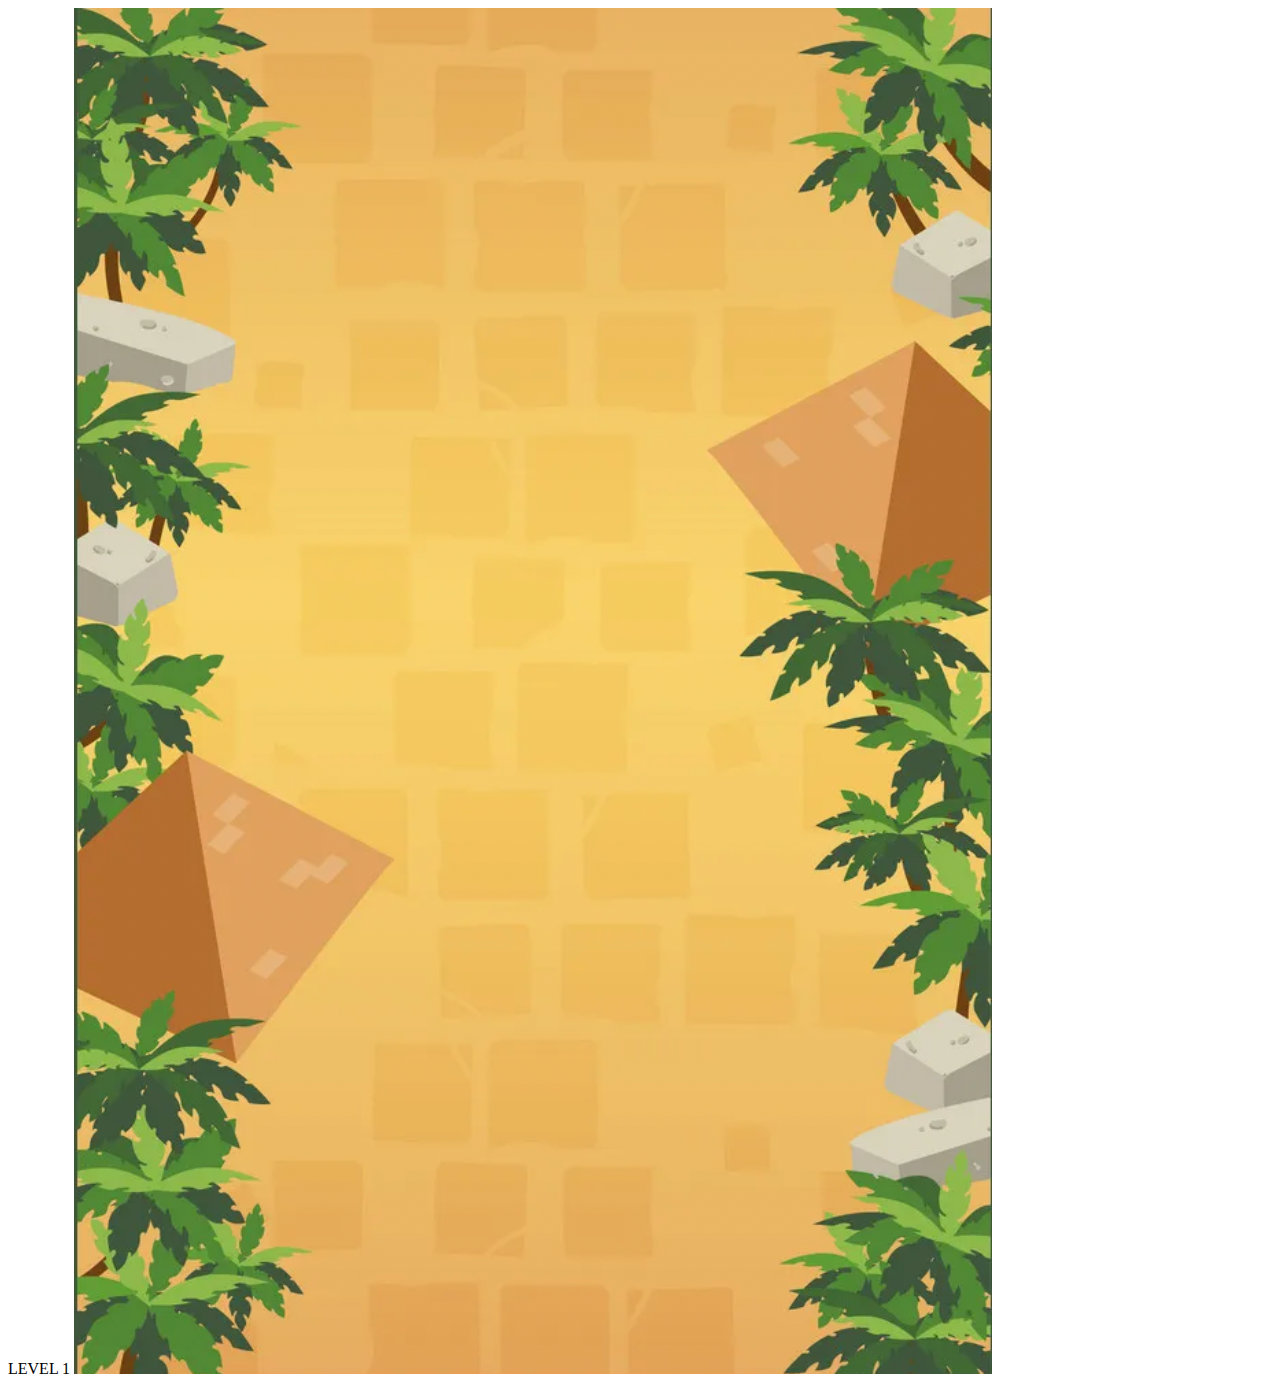
==== game.html @ 255ef078 "lalala" ====
<!DOCTYPE html>
<html lang="en">
<head>
    <meta charset="UTF-8">
    <meta name="viewport" content="width=device-width, initial-scale=1.0">
    <link href="https://cdn.jsdelivr.net/npm/bootstrap@5.1.3/dist/css/bootstrap.min.css" rel="stylesheet" integrity="sha384-1BmE4kWBq78iYhFldvKuhfTAU6auU8tT94WrHftjDbrCEXSU1oBoqyl2QvZ6jIW3" crossorigin="anonymous">
    <title>Document</title>
</head>
<body>
    LEVEL 1 
    <img src="Screen Shot 2022-03-23 at 09.40.52.png" alt="">
</body>
</html>
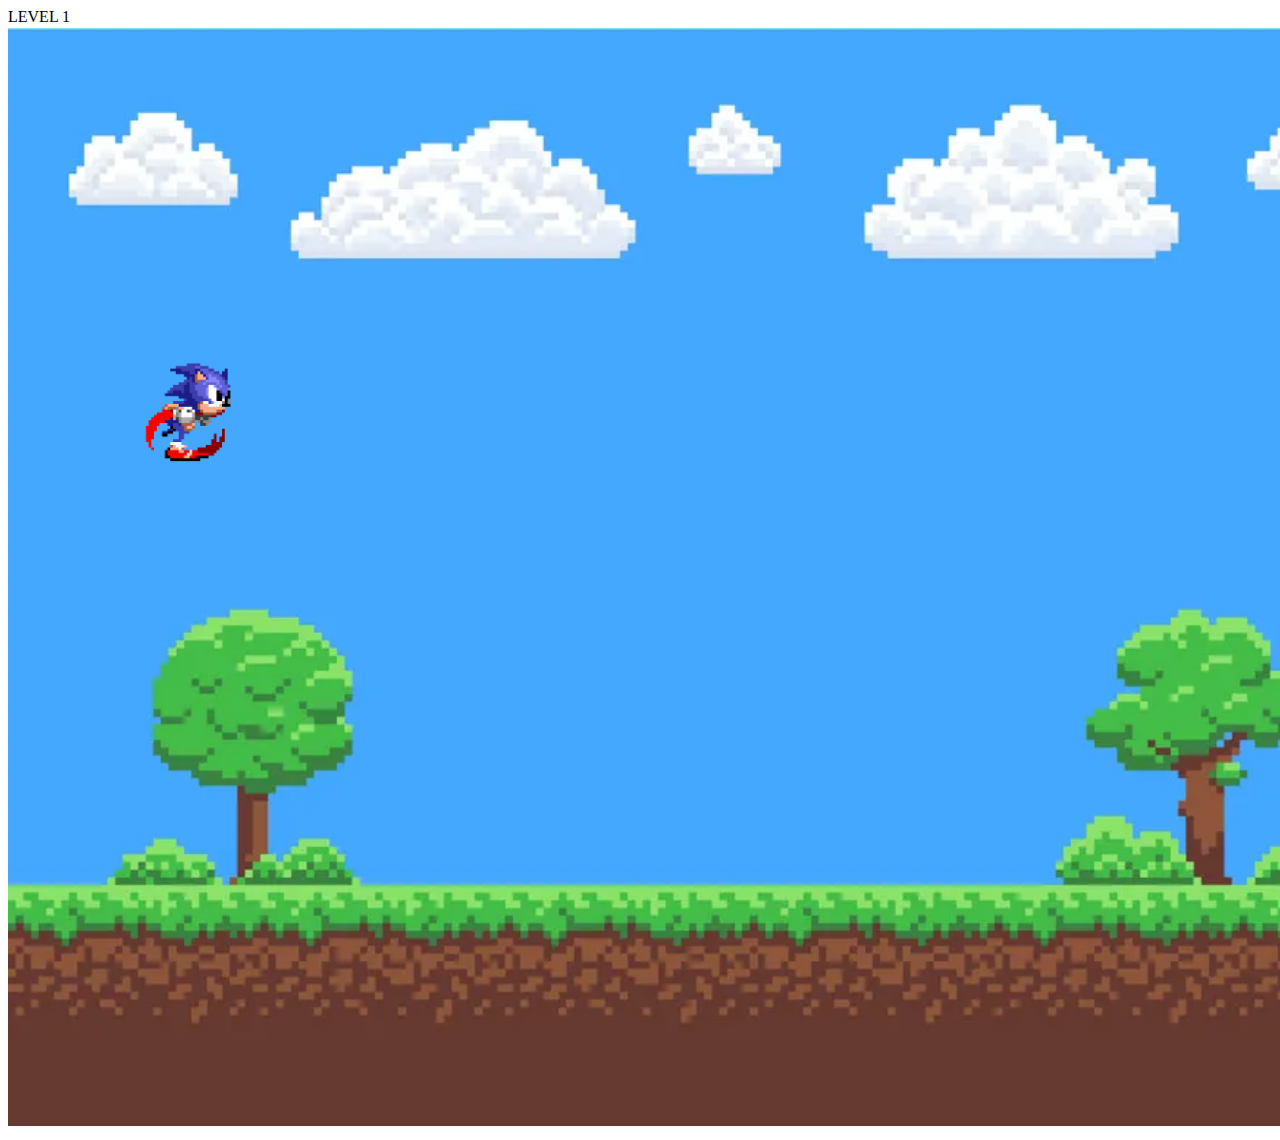
==== commit e063cc90: "siuuuuuuuuuuuuuuuuuuuuuuuuuuuuuuuuvuuuuuuuuuuuuuuuuuuuuuuuuuuuuuuuuuuuuuuuuuuuuuuuuuuuuuuuuuuuuuuuuu" ====
--- a/game.html
+++ b/game.html
@@ -3,11 +3,18 @@
 <head>
     <meta charset="UTF-8">
     <meta name="viewport" content="width=device-width, initial-scale=1.0">
+    <link rel="stylesheet" href="style.css">
     <link href="https://cdn.jsdelivr.net/npm/bootstrap@5.1.3/dist/css/bootstrap.min.css" rel="stylesheet" integrity="sha384-1BmE4kWBq78iYhFldvKuhfTAU6auU8tT94WrHftjDbrCEXSU1oBoqyl2QvZ6jIW3" crossorigin="anonymous">
     <title>Document</title>
 </head>
 <body>
     LEVEL 1 
-    <img src="Screen Shot 2022-03-23 at 09.40.52.png" alt="">
+   
+    <img src="Screen Shot 2022-03-30 at 09.22.50.png" alt="">
+    <div class="game-container">
+        <div class="sonic-container">
+          <img src="bro.gif" alt="">
+        </div>
+    
 </body>
 </html>--- a/style.css
+++ b/style.css
@@ -0,0 +1,15 @@
+.sonic-container{
+    width: 120px;
+    position: absolute;
+    left: 10%;
+    top: 40%;
+    /* forwards the animation remain in the state of the end */
+    animation: birdAnim 4s  infinite;
+  }
+  
+  .sonic-container img{
+    width: 100%;
+  }
+  .img{
+      
+  }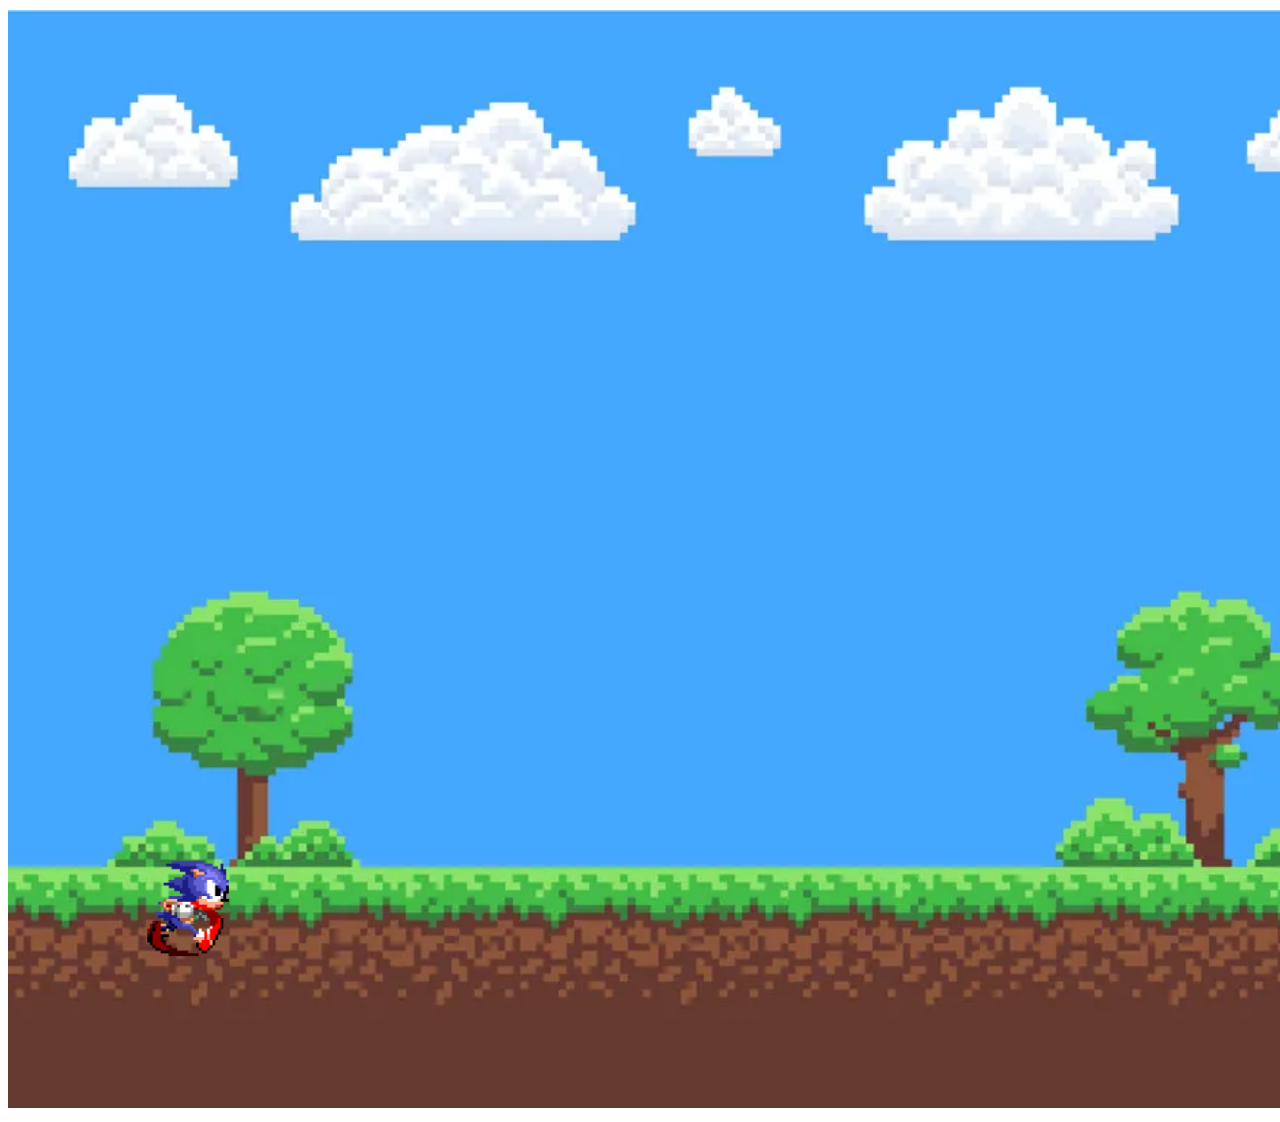
==== commit f5123e8a: "wow" ====
--- a/game.html
+++ b/game.html
@@ -8,7 +8,7 @@
     <title>Document</title>
 </head>
 <body>
-    LEVEL 1 
+    
    
     <img src="Screen Shot 2022-03-30 at 09.22.50.png" alt="">
     <div class="game-container">
--- a/style.css
+++ b/style.css
@@ -1,15 +1,31 @@
+
 .sonic-container{
     width: 120px;
     position: absolute;
     left: 10%;
-    top: 40%;
-    /* forwards the animation remain in the state of the end */
-    animation: birdAnim 4s  infinite;
+    top: 95%;
+    
+    
   }
   
   .sonic-container img{
     width: 100%;
   }
-  .img{
-      
-  }+.img{
+  margin-right: 20px;
+
+} 
+
+.sonic-container2{
+  width: 120px;
+  position: absolute;
+  left: 10%;
+  top: 95%;
+  
+  
+}
+
+.sonic-container2 img{
+  width: 100%;
+}
+    
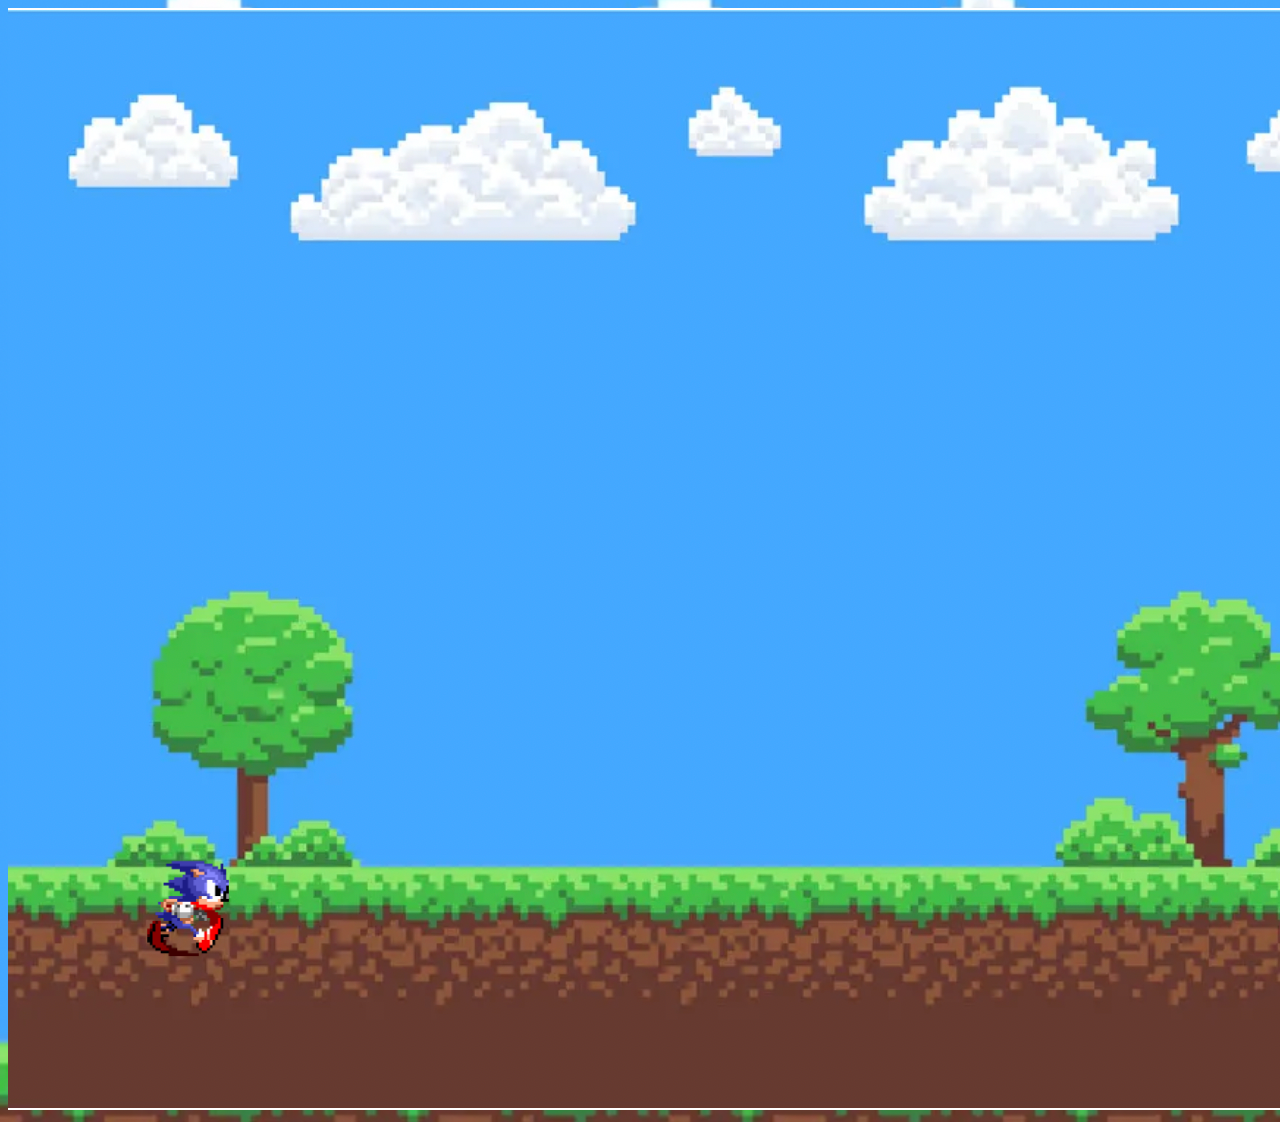
==== commit 890dd9d4: "cacca" ====
--- a/game.html
+++ b/game.html
@@ -15,6 +15,10 @@
         <div class="sonic-container">
           <img src="bro.gif" alt="">
         </div>
+        </div>
     
+
+
+        
 </body>
 </html>--- a/style.css
+++ b/style.css
@@ -1,4 +1,10 @@
 
+
+body{
+  background-image:url(Screen\ Shot\ 2022-04-06\ at\ 09.03.30.png);
+  background-size:cover;
+  min-height: 100vh;
+}
 .sonic-container{
     width: 120px;
     position: absolute;
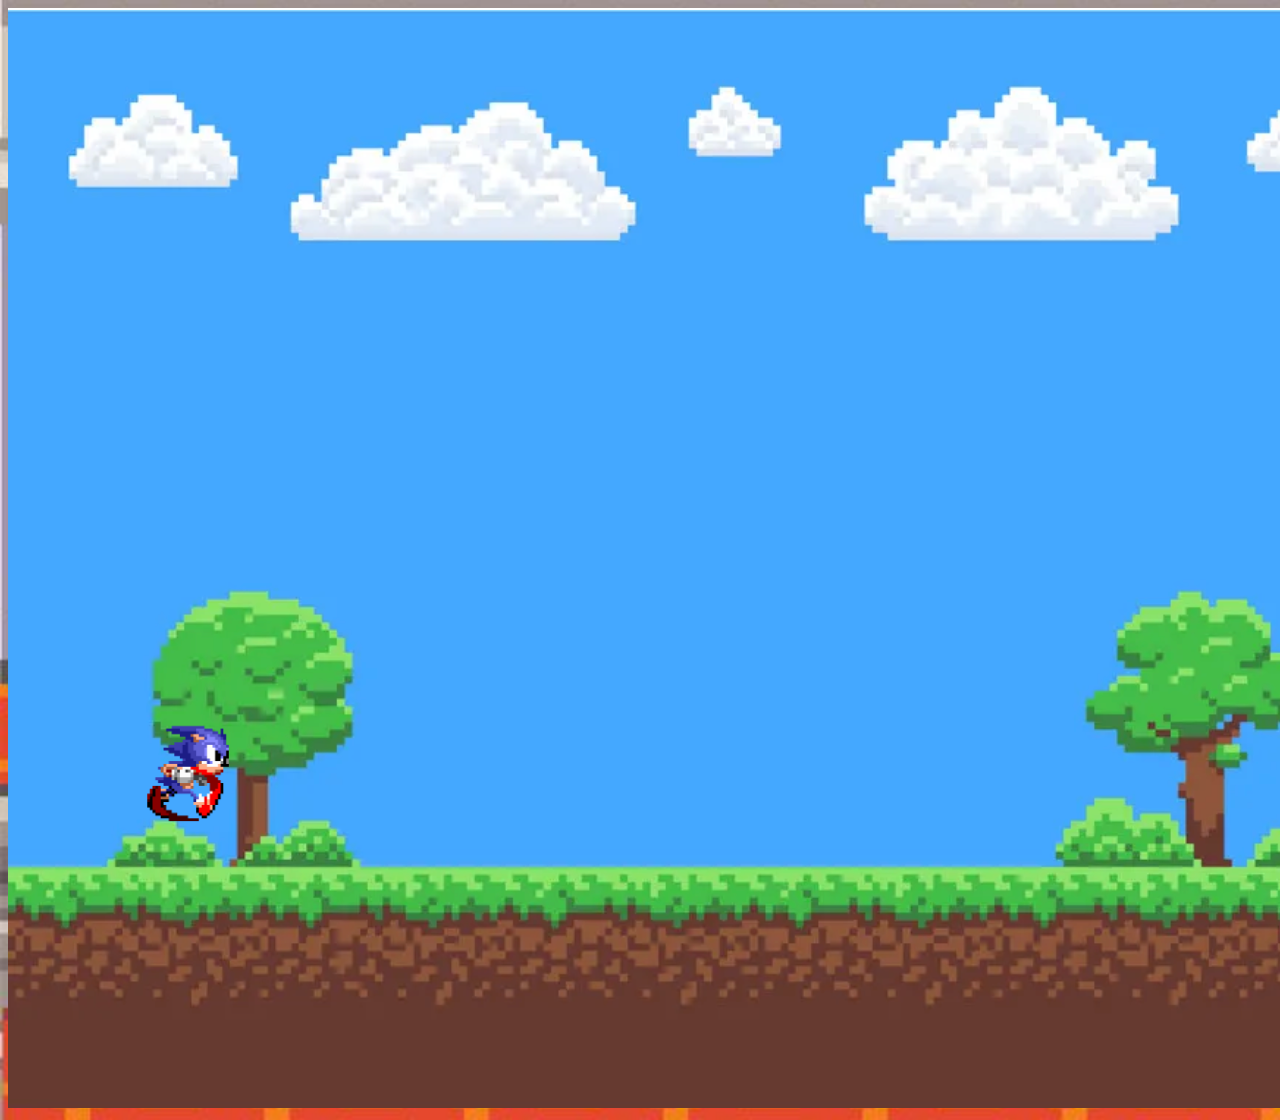
==== commit f7b02bce: "dbe" ====
--- a/game.html
+++ b/game.html
@@ -10,7 +10,7 @@
 <body>
     
    
-    <img src="Screen Shot 2022-03-30 at 09.22.50.png" alt="">
+    <img src="Screen Shot 2022-05-04 at 09.39.18.png" alt="">
     <div class="game-container">
         <div class="sonic-container">
           <img src="bro.gif" alt="">
--- a/style.css
+++ b/style.css
@@ -1,7 +1,7 @@
-
+                       
 
 body{
-  background-image:url(Screen\ Shot\ 2022-04-06\ at\ 09.03.30.png);
+  background-image:url(Screen\ Shot\ 2022-05-04\ at\ 09.39.18.png);
   background-size:cover;
   min-height: 100vh;
 }
@@ -9,7 +9,7 @@
     width: 120px;
     position: absolute;
     left: 10%;
-    top: 95%;
+    top: 80%;
     
     
   }
@@ -17,10 +17,7 @@
   .sonic-container img{
     width: 100%;
   }
-.img{
-  margin-right: 20px;
-
-} 
+
 
 .sonic-container2{
   width: 120px;
@@ -34,4 +31,360 @@
 .sonic-container2 img{
   width: 100%;
 }
-    
+
+
+body{
+  background-image:url(IMG_4899.JPG);
+  background-size:cover
+  min-height: 100vh;
+}
+
+.sonic-container3{
+  width: 150px;
+  position: absolute;
+  left: 0%;
+  top: 72%;
+}
+  
+
+
+.sonic-container3 img{
+  width: 90%;
+}    
+
+
+
+
+
+
+
+
+
+
+
+
+
+
+
+
+
+
+
+
+
+
+
+
+
+
+
+
+
+
+
+
+
+
+
+
+
+
+
+
+
+
+
+
+
+
+
+
+
+
+
+
+
+
+
+
+
+
+
+
+
+
+
+
+
+
+
+
+
+
+
+
+
+
+
+
+
+
+
+
+
+
+
+
+
+
+
+
+
+
+
+
+
+
+
+
+
+
+
+
+
+
+
+
+
+
+
+
+
+
+
+
+
+
+
+
+
+
+
+
+
+
+
+
+
+
+
+
+
+
+
+
+
+
+
+
+
+
+
+
+
+
+
+
+
+
+
+
+
+
+
+
+
+
+
+
+
+
+
+
+
+
+
+
+
+
+
+
+
+
+
+
+
+
+
+
+
+
+
+
+
+
+
+
+
+
+
+
+
+
+
+
+
+
+
+
+
+
+
+
+
+
+
+
+
+
+
+
+
+
+
+
+
+
+
+
+
+
+
+
+
+
+
+
+
+
+
+
+
+
+
+
+
+
+
+
+
+
+
+
+
+
+
+
+
+
+
+
+
+
+
+
+
+
+
+
+
+
+
+
+
+
+
+
+
+
+
+
+
+
+
+
+
+
+
+
+
+
+
+
+
+
+
+
+
+
+
+
+
+
+
+
+
+
+
+
+
+
+
+
+
+
+
+
+
+
+
+
+
+
+
+
+
+
+
+
+
+
+
+
+
+
+
+
+
+
+
+
+
+
+
+
+
+
+
+
+
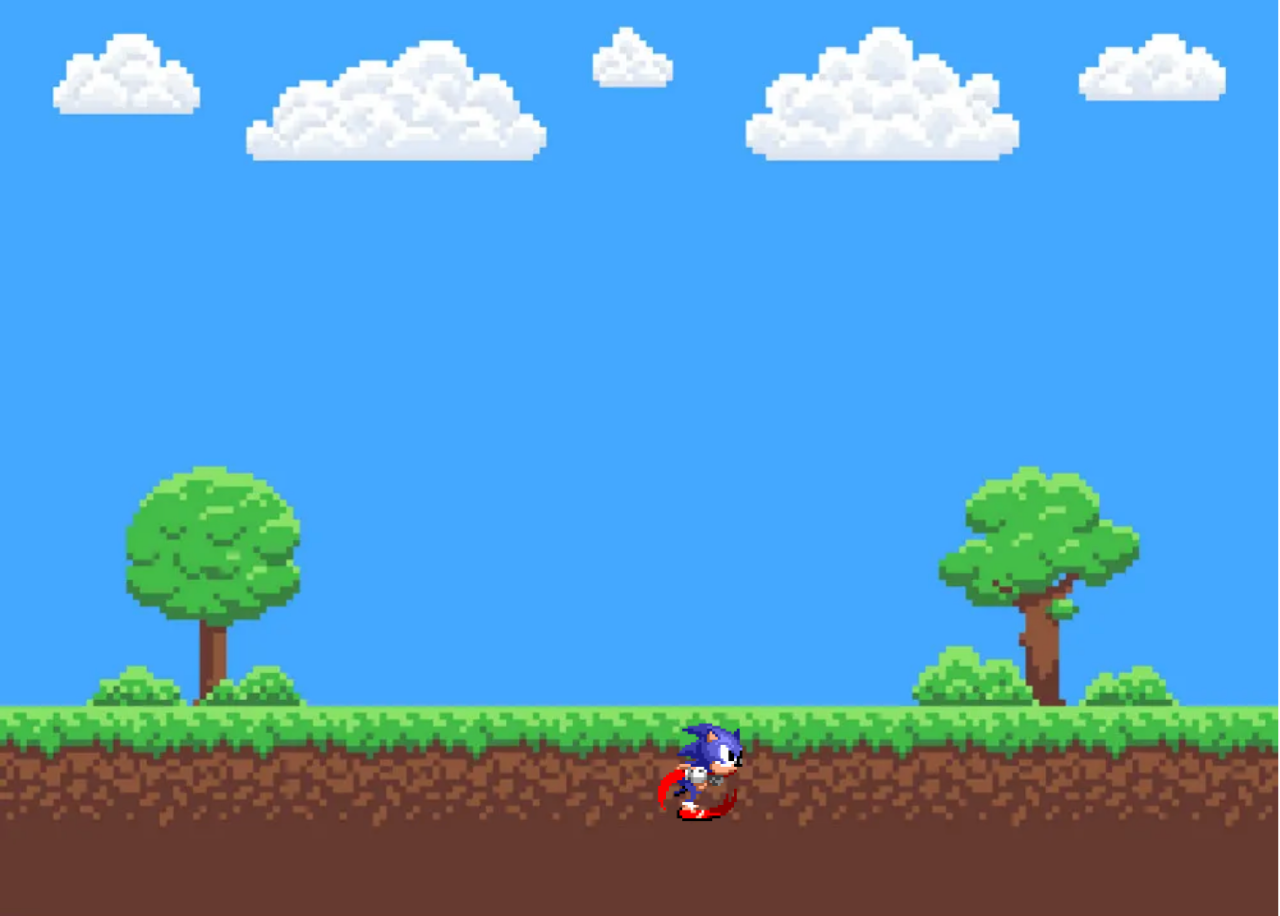
==== commit 850a8702: "6rgygfy" ====
--- a/game.html
+++ b/game.html
@@ -1,24 +1,28 @@
 <!DOCTYPE html>
 <html lang="en">
+
 <head>
-    <meta charset="UTF-8">
-    <meta name="viewport" content="width=device-width, initial-scale=1.0">
-    <link rel="stylesheet" href="style.css">
-    <link href="https://cdn.jsdelivr.net/npm/bootstrap@5.1.3/dist/css/bootstrap.min.css" rel="stylesheet" integrity="sha384-1BmE4kWBq78iYhFldvKuhfTAU6auU8tT94WrHftjDbrCEXSU1oBoqyl2QvZ6jIW3" crossorigin="anonymous">
-    <title>Document</title>
+  <meta charset="UTF-8">
+  <meta name="viewport" content="width=device-width, initial-scale=1.0">
+  <link href="https://cdn.jsdelivr.net/npm/bootstrap@5.1.3/dist/css/bootstrap.min.css" rel="stylesheet"
+    integrity="sha384-1BmE4kWBq78iYhFldvKuhfTAU6auU8tT94WrHftjDbrCEXSU1oBoqyl2QvZ6jIW3" crossorigin="anonymous">
+  <title>Document</title>
+  <link rel="stylesheet" href="game.css">
 </head>
-<body>
-    
-   
-    <img src="Screen Shot 2022-05-04 at 09.39.18.png" alt="">
-    <div class="game-container">
-        <div class="sonic-container">
-          <img src="bro.gif" alt="">
-        </div>
-        </div>
-    
+
+<body class="game-bg">
+
+  <div class="game-container">
+    <div class="sonic-container">
+      <img src="bro.gif" alt="">
+    </div>
+  </div>
+
+  <script src="game.js"></script>
 
 
-        
+
+
 </body>
+
 </html>--- a/game.css
+++ b/game.css
@@ -0,0 +1,34 @@
+.game-bg{
+    background-image:url(level-1-bg.png);
+    background-size:cover;
+    background-position: bottom;
+    min-height: 100vh;  
+}
+
+
+.sonic-container{
+    width: 120px;
+    position: absolute;
+    left: 50%;
+    top: 80%;
+    transition: left .3s;
+}
+  
+.sonic-container img{
+width: 100%;
+}
+
+.jump{
+    animation: jumpAnimation 2000ms forwards;
+}
+
+@keyframes jumpAnimation{
+    50%{
+        top: 40%; 
+        transform: scale(0.8,1) rotate(35deg);
+    }
+    100%{
+        top: 80%;
+        transform: scale(1) rotate(0deg);
+    }
+}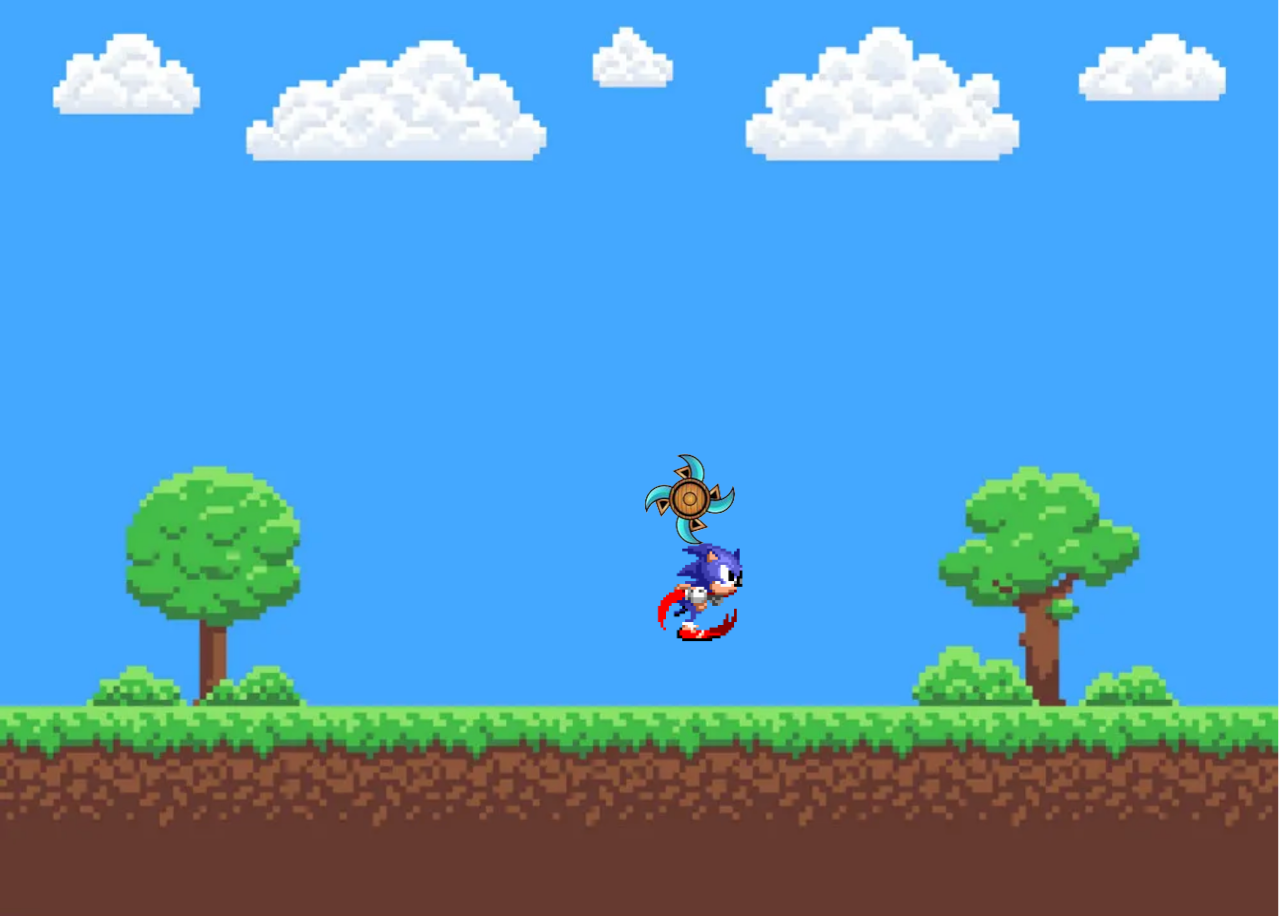
==== commit 61b5a512: "jyertfgeiow4uhgepso8xe5rusgp" ====
--- a/game.html
+++ b/game.html
@@ -17,6 +17,9 @@
       <img src="bro.gif" alt="">
     </div>
   </div>
+  <div class="obstacle">
+    <img src="obstacle.png" alt="">
+  </div>
 
   <script src="game.js"></script>
 
--- a/game.css
+++ b/game.css
@@ -10,7 +10,7 @@
     width: 120px;
     position: absolute;
     left: 50%;
-    top: 80%;
+    top: 60%;
     transition: left .3s;
 }
   
@@ -24,11 +24,39 @@
 
 @keyframes jumpAnimation{
     50%{
-        top: 40%; 
-        transform: scale(0.8,1) rotate(35deg);
+        top: 30%; 
+        transform: scale(0.8,1) rotate(100000000deg);
     }
     100%{
-        top: 80%;
-        transform: scale(1) rotate(0deg);
+        top: 60%;
+        transform: scale(1) rotate(360deg);
     }
+}
+.obstacle{
+    width: 100px;
+    position: absolute;
+    left: 50%;
+    top: 50%;
+    animation: downAnimation 4s reverse; 
+}
+.obstacle img{
+    width: 100%;
+}
+
+.down{
+}
+@keyframes downAnimation{
+
+    0%{
+        top: 100%;
+        transform: scale(0.8,1) rotate(360deg);
+    }
+    100%{
+        top: 0%;
+        transform: scale(1) rotate(-360deg);
+    }
+
+
+
+
 }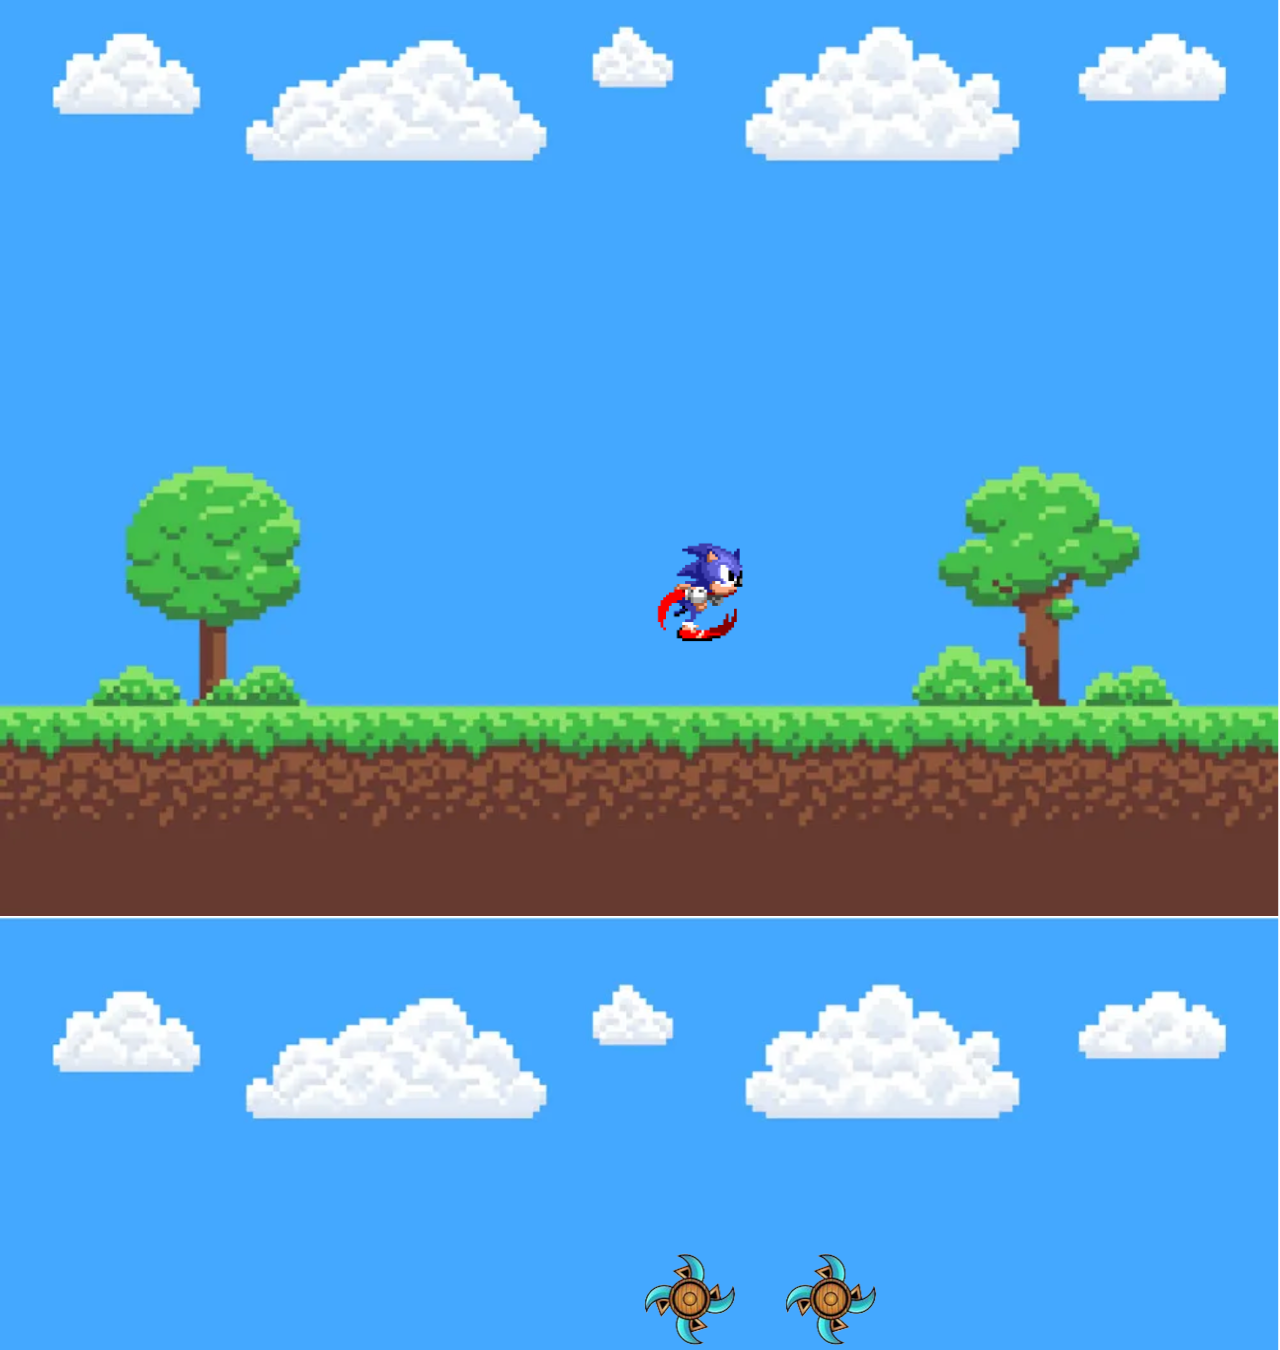
==== commit f0832751: "gameee" ====
--- a/game.html
+++ b/game.html
@@ -20,6 +20,9 @@
   <div class="obstacle">
     <img src="obstacle.png" alt="">
   </div>
+  <div class="obstacle obstacle-2">
+    <img src="obstacle.png" alt="">
+  </div>
 
   <script src="game.js"></script>
 
--- a/game.css
+++ b/game.css
@@ -36,23 +36,23 @@
     width: 100px;
     position: absolute;
     left: 50%;
-    top: 50%;
-    animation: downAnimation 4s reverse; 
+    bottom: -50%;
 }
 .obstacle img{
     width: 100%;
 }
 
-.down{
+.dropping{
+    animation: downAnimation 4s ; 
 }
 @keyframes downAnimation{
 
     0%{
-        top: 100%;
+        bottom: 100%;
         transform: scale(0.8,1) rotate(360deg);
     }
     100%{
-        top: 0%;
+        bottom: -20%;
         transform: scale(1) rotate(-360deg);
     }
 
